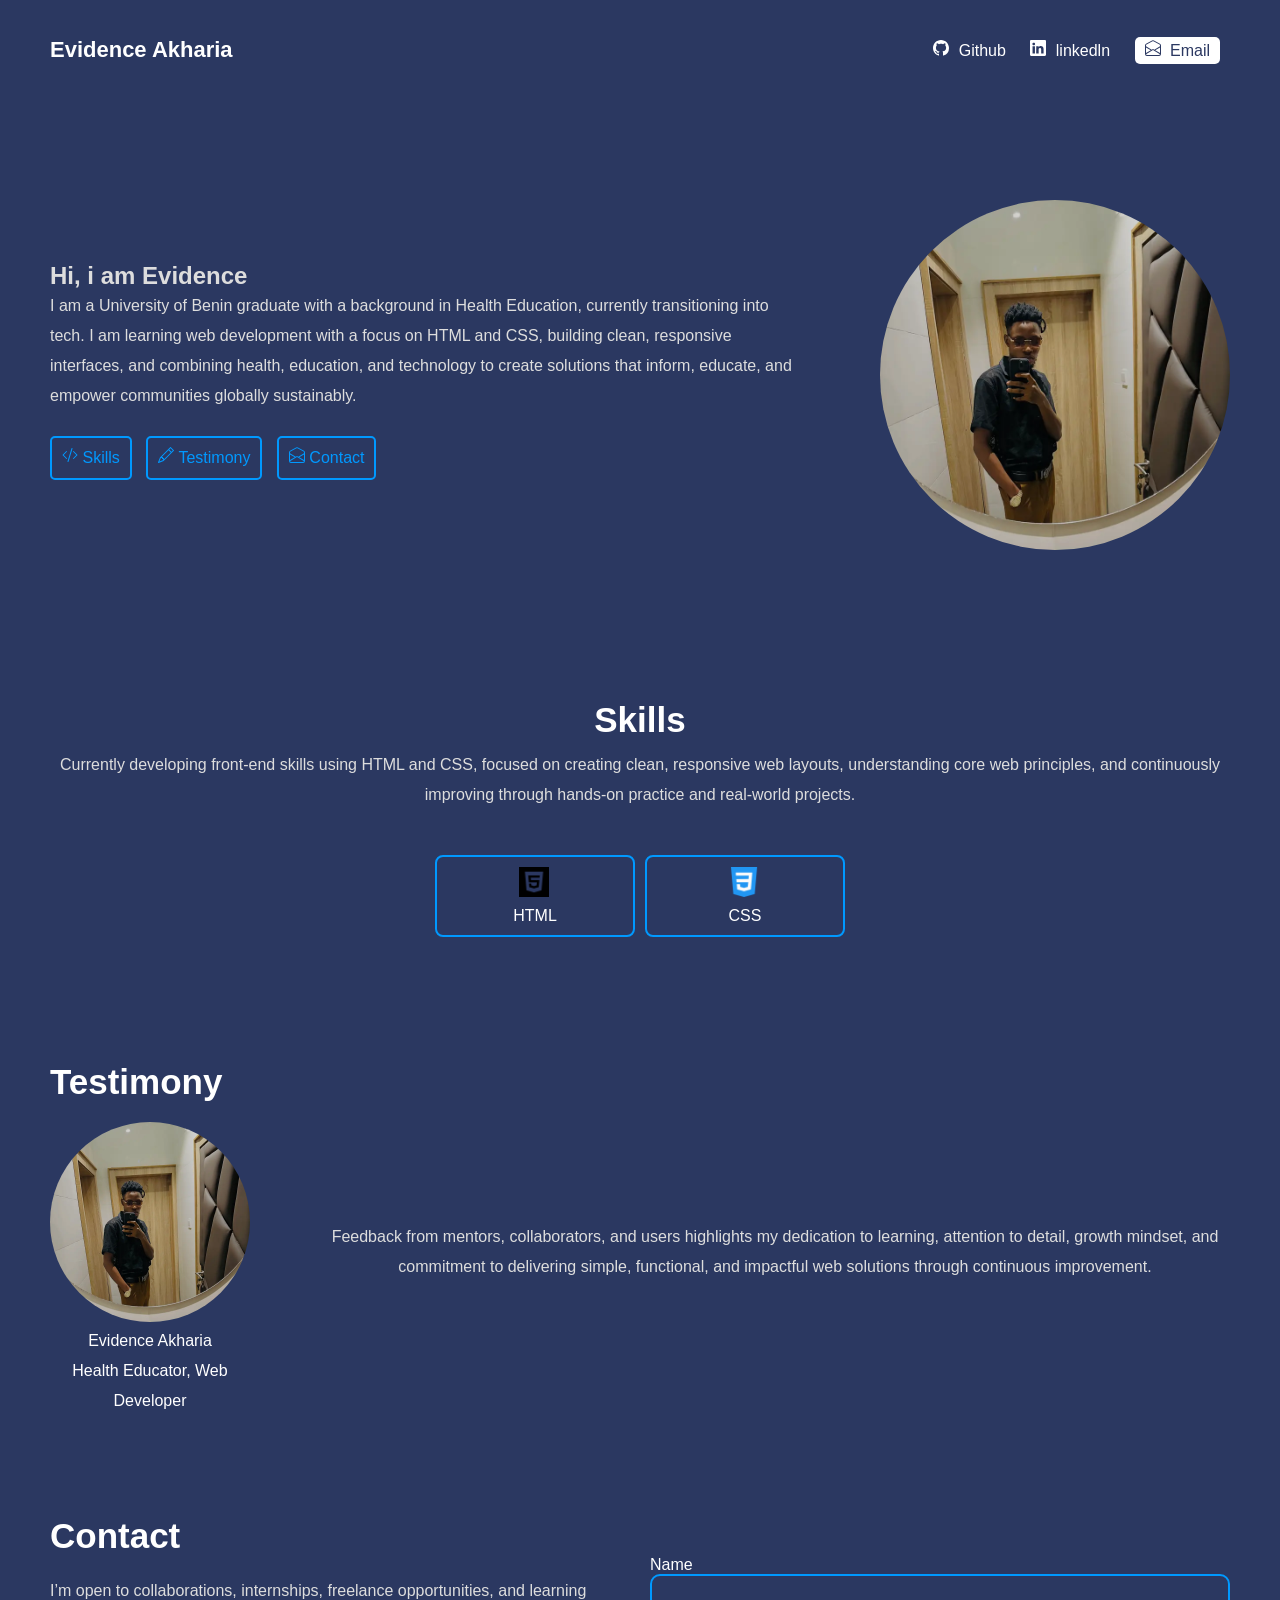
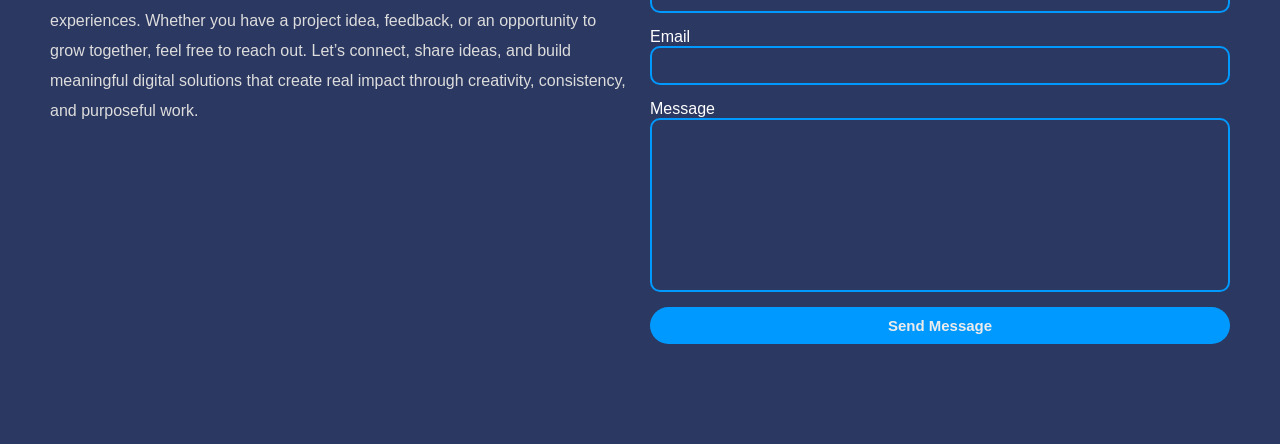
==== index.html @ e3f23f9c "Update index.html" ====
<!DOCTYPE html>
<html lang="en">
<head>
  <meta charset="UTF-8">
  <meta name="viewport" content="width=device-width, initial-scale=1.0">
  <link rel="stylesheet" href="style.css">
  <link rel="preconnect" href="https://fonts.googleapis.com">
<link rel="preconnect" href="https://fonts.gstatic.com" crossorigin>
<link href="https://fonts.googleapis.com/css2?family=Poppins:ital,wght@0,100;0,200;0,300;0,400;0,500;0,600;0,700;0,800;0,900;1,100;1,200;1,300;1,400;1,500;1,600;1,700;1,800;1,900&display=swap"
 rel="stylesheet">


  <title>My Portfolio</title>

</head>
<body>
  <!-- nav bar -->
  <nav>
    <div class="left">
      <a href="/">Evidence Akharia</a>
    </div>
    
    <div class="right">
     <a href="https://github.com/lovelyevi" target="_blank" 
     rel="noopener noreferrer">
      <svg xmlns="http://www.w3.org/2000/svg" width="16" height="16" fill="currentColor" class="bi bi-github" viewBox="0 0 16 16">
      <path d="M8 0C3.58 0 0 3.58 0 8c0 3.54 2.29 6.53 5.47 7.59.4.07.55-.17.55-.38 0-.19-.01-.82-.01-1.49-2.01.37-2.53-.49-2.69-.94-.09-.23-.48-.94-.82-1.13-.28-.15-.68-.52-.01-.53.63-.01 1.08.58 1.23.82.72 1.21 1.87.87 2.33.66.07-.52.28-.87.51-1.07-1.78-.2-3.64-.89-3.64-3.95 0-.87.31-1.59.82-2.15-.08-.2-.36-1.02.08-2.12 0 0 .67-.21 2.2.82.64-.18 1.32-.27 2-.27s1.36.09 2 .27c1.53-1.04 2.2-.82 2.2-.82.44 1.1.16 1.92.08 2.12.51.56.82 1.27.82 2.15 0 3.07-1.87 3.75-3.65 3.95.29.25.54.73.54 1.48 0 1.07-.01 1.93-.01 2.2 0 .21.15.46.55.38A8.01 8.01 0 0 0 16 8c0-4.42-3.58-8-8-8"/>
      </svg>
     <span>Github</span>
    </a>

    <a href="www.linkedin.com/in/john-evidence-akharia-oo1" target="_blank" 
    rel="noopener noreferrer">
    <svg xmlns="http://www.w3.org/2000/svg" width="16" height="16" fill="currentColor" class="bi bi-linkedin" viewBox="0 0 16 16">
      <path d="M0 1.146C0 .513.526 0 1.175 0h13.65C15.474 0 16 .513 16 1.146v13.708c0 .633-.526 1.146-1.175 1.146H1.175C.526 16 0 15.487 0 14.854zm4.943 12.248V6.169H2.542v7.225zm-1.2-8.212c.837 0 1.358-.554 1.358-1.248-.015-.709-.52-1.248-1.342-1.248S2.4 3.226 2.4 3.934c0 .694.521 1.248 1.327 1.248zm4.908 8.212V9.359c0-.216.016-.432.08-.586.173-.431.568-.878 1.232-.878.869 0 1.216.662 1.216 1.634v3.865h2.401V9.25c0-2.22-1.184-3.252-2.764-3.252-1.274 0-1.845.7-2.165 1.193v.025h-.016l.016-.025V6.169h-2.4c.03.678 0 7.225 0 7.225z"/>
    </svg>
    <span>linkedln</span>
    </a>

    <a href="mailto:evidence.developer@gmail.com">
      <svg xmlns="http://www.w3.org/2000/svg" width="16" height="16" fill="currentColor" class="bi bi-envelope-open" viewBox="0 0 16 16">
        <path d="M8.47 1.318a1 1 0 0 0-.94 0l-6 3.2A1 1 0 0 0 1 5.4v.817l5.75 3.45L8 8.917l1.25.75L15 6.217V5.4a1 1 0 0 0-.53-.882zM15 7.383l-4.778 2.867L15 13.117zm-.035 6.88L8 10.082l-6.965 4.18A1 1 0 0 0 2 15h12a1 1 0 0 0 .965-.738ZM1 13.116l4.778-2.867L1 7.383v5.734ZM7.059.435a2 2 0 0 1 1.882 0l6 3.2A2 2 0 0 1 16 5.4V14a2 2 0 0 1-2 2H2a2 2 0 0 1-2-2V5.4a2 2 0 0 1 1.059-1.765z"/>
      </svg>
     <span>Email</span>

    </a>

    </div>
    
  </nav>

  <main>
    <!-- Section 1:Hero -->
    
    
    
    <section class="hero">
      <div class="text">
        <h2>
          Hi, i am Evidence
        </h2>
        <p>
          I am a University of Benin graduate with a background in Health Education, currently transitioning into tech. I am learning web development with a focus on HTML and CSS, building clean, responsive interfaces, and combining health, education, and technology to create solutions that inform, educate, and empower communities globally sustainably.
        </p>

        <div class="links">
          <a href="#skills">
            <svg xmlns="http://www.w3.org/2000/svg" width="16" height="16" fill="currentColor" class="bi bi-code-slash" viewBox="0 0 16 16">
              <path d="M10.478 1.647a.5.5 0 1 0-.956-.294l-4 13a.5.5 0 0 0 .956.294zM4.854 4.146a.5.5 0 0 1 0 .708L1.707 8l3.147 3.146a.5.5 0 0 1-.708.708l-3.5-3.5a.5.5 0 0 1 0-.708l3.5-3.5a.5.5 0 0 1 .708 0m6.292 0a.5.5 0 0 0 0 .708L14.293 8l-3.147 3.146a.5.5 0 0 0 .708.708l3.5-3.5a.5.5 0 0 0 0-.708l-3.5-3.5a.5.5 0 0 0-.708 0"/>
            </svg>
            <span>Skills</span>
          </a>

          <a href="#testimony">
            <svg xmlns="http://www.w3.org/2000/svg" width="16" height="16" fill="currentColor" class="bi bi-pencil" viewBox="0 0 16 16">
              <path d="M12.146.146a.5.5 0 0 1 .708 0l3 3a.5.5 0 0 1 0 .708l-10 10a.5.5 0 0 1-.168.11l-5 2a.5.5 0 0 1-.65-.65l2-5a.5.5 0 0 1 .11-.168zM11.207 2.5 13.5 4.793 14.793 3.5 12.5 1.207zm1.586 3L10.5 3.207 4 9.707V10h.5a.5.5 0 0 1 .5.5v.5h.5a.5.5 0 0 1 .5.5v.5h.293zm-9.761 5.175-.106.106-1.528 3.821 3.821-1.528.106-.106A.5.5 0 0 1 5 12.5V12h-.5a.5.5 0 0 1-.5-.5V11h-.5a.5.5 0 0 1-.468-.325"/>
            </svg>
            <span>Testimony</span>
          </a>

          <a href="#contact">
            <svg xmlns="http://www.w3.org/2000/svg" width="16" height="16" fill="currentColor" class="bi bi-envelope-open" viewBox="0 0 16 16">
              <path d="M8.47 1.318a1 1 0 0 0-.94 0l-6 3.2A1 1 0 0 0 1 5.4v.817l5.75 3.45L8 8.917l1.25.75L15 6.217V5.4a1 1 0 0 0-.53-.882zM15 7.383l-4.778 2.867L15 13.117zm-.035 6.88L8 10.082l-6.965 4.18A1 1 0 0 0 2 15h12a1 1 0 0 0 .965-.738ZM1 13.116l4.778-2.867L1 7.383v5.734ZM7.059.435a2 2 0 0 1 1.882 0l6 3.2A2 2 0 0 1 16 5.4V14a2 2 0 0 1-2 2H2a2 2 0 0 1-2-2V5.4a2 2 0 0 1 1.059-1.765z"/>
            </svg>
            <span>Contact</span>
          </a>

        </div>

      </div>

      <div class="headshot">
        <img src="images/CULN6166-ezgif.com-gif-maker.webp" alt="Evidence headshot">
      </div>


    </section>

    <!-- Section 2:skills -->
    <section id="#skills" class="skills-section">
      <h2>Skills</h2>
      <div class="text">
        Currently developing front-end skills using HTML and CSS, focused on creating clean, responsive web layouts, understanding core web principles, and continuously improving through hands-on practice and real-world projects.
      </div>

      <div class="cells">
        <div class="cell">
          <img src="icons/html.png">
          <span>HTML</span>
        </div>
      
        <div class="cell">
          <img src="icons/css-3.png">
          <span>CSS</span>
        </div>
      
       
        
      </div>
      
      </div>
      
    </section>

    <!-- Section 3:testimony -->
    <section id="#testimony" class="testimony-section">
        <h2>
          Testimony
        </h2>
        <div class="group">
          <div class="person-details">
            <img src="images/CULN6166-ezgif.com-gif-maker.webp">
            <p>Evidence Akharia</p>
            <p>Health Educator, Web Developer</p>
          </div>
          <div class="text">
            Feedback from mentors, collaborators, and users highlights my dedication to learning, attention to detail, growth mindset, and commitment to delivering simple, functional, and impactful web solutions through continuous improvement.
          </div>
        </div>
        
    </section>



    <!-- Section 4:contact -->
    <section id="#contact" class="contact-section">
      <h2>Contact</h2>

      <div class="group">
        <div class="text">
          I’m open to collaborations, internships, freelance opportunities, and learning experiences. Whether you have a project idea, feedback, or an opportunity to grow together, feel free to reach out. Let’s connect, share ideas, and build meaningful digital solutions that create real impact through creativity, consistency, and purposeful work.
        </div>

        <form action="https://api.web3forms.com/submit" method="POST">
          <input type="hidden" name="access_key" value="8745404b-7809-46c3-86e7-7dfbaac0c46a">

          <label for="name">Name</label>
          <input type="text" id="name" name="name" required>
        
          <label for="email">Email</label>
          <input type="email" id="email" name="email" required>
        
          <label for="message">Message</label>
          <textarea id="message" name="message" cols="30" rows="10"></textarea>
         
          <button type="submit">Send Message</button>
          <input type="hidden" name="redirect" value="https://lovelyevi.github.io/My-Portfolio/thank.html">
        </form>

         
      </div>
    </section>
  </main>

</body>

</html>
---- style.css ----
:root{
  --text-color: white;
  --link-color: rgb(0, 153, 255);
  --background-color: rgb(43, 56, 97);
}

*{
  padding: 0px;
  margin: 0px;
  box-sizing: border-box;
}

html{
  scroll-behavior: smooth;
}

body{
  font-family: 'poppings', sans-serif;
  background-color: var(--background-color);
}

a{
  color: var(--link-color);
  text-decoration: none;
  
}

/* Navbar */
nav{
  display: flex;
  justify-content: space-between;
  padding:  50px;
  align-items: center;
  height: 80px;
}

nav .left a{
  color: var(--text-color);
  font-size: 22px;
  font-weight: 600;
}


nav .right a{
  color: var(--text-color);
  margin: 10px;
}

nav .right a:last-child{
  color: var(--background-color);
  background-color: var(--text-color);
  padding-top: 5px;
  padding-bottom: 5px;
  padding-right: 10px;
  padding-left: 10px;
  border-radius: 5px;
}

nav .right a span{
  margin-left: 5px;
}

/* SECTION 1: hero */

.hero{
  display: flex;
  justify-content: space-between;
  padding: 50px;
  margin-top: 50px;
  align-items: center;
  gap: 40px;
  line-height: 30px;
  margin-bottom: 100px;
 
}

.hero .text{
  flex: 50;
    
}

.hero .text .links a{
  display: inline-block;
  padding: 5px 10px;
  border: 2px solid var(--link-color);
  border-radius: 5px;
  margin-right: 10px;
  margin-bottom: 10px;
  transition: 0.15s;
}

.hero .text .links a:hover{
  color: var(--text-color);
  border: 2px solid var(--text-color);
}

.hero .headshot{
  flex: 2;
  display: flex;
  justify-content: right;
}

.hero .headshot img{
  border-radius: 50%;
  width: 350px;
  margin-left: 40px;
  transition: box-shadow 0.15s;
}

.hero .headshot img:hover{
  box-shadow: 0px 0px 20px rgba(255, 255, 255, 0.5);
}
.links{
  margin-top: 25px;
}

/* SKILLS SECTION 2 */
.skills-section {
  padding:0 50px;
  margin-bottom: 100px;
  
}

.skills-section h2 {
  text-align: center;
  font-size: 35px;
  color: var(--text-color);
}

.skills-section .text {
  text-align: center;
  margin-top: 10px;
  margin-bottom: 20px;
  line-height: 30px;
}

.skills-section .cells {
  text-align: center;
  display: flex;
  justify-content: center;
  padding: 20px;
  flex-wrap: wrap;
}

.skills-section .cells .cell {
  text-align: center;
  display: flex;
  justify-content: center;
  padding: 20px;
  flex-wrap: wrap;
  gap: 10px;
  
  padding-left: 70px;
  padding-right: 70px;
  padding-top: 10px;
  padding-bottom: 10px;
  width: 200px;
  border: solid 2px var(--link-color);
  border-radius: 8px;
  margin: 5px;
  cursor: pointer;
}

.skills-section .cells :hover{
  border: solid 2px var(--text-color);
  transition: 0.15s;

}
.skills-section .cells .cell :hover{
  border: none;
}

.skills-section .cells .cell img {
 width: 30px;
 height: 30px;
 object-fit: contain;
 margin-right: 2px;
}

.skills-section .cells span{
  color: var(--text-color);
  
}
.text{
  color: rgb(221, 221, 221);
}

/* CELLS */

.cells img{
  width: 50px;
}

/* SECTION 3 TESTIMONY */
.testimony-section h2{
  font-size: 35px;
  color: var(--text-color);
  margin-bottom: 20px;
}

.testimony-section{
padding: 0px 50px;
margin-bottom: 100px;
}

.testimony-section .group{
  display: flex;
  text-align: center;
  gap: 50px;
}
.testimony-section .group .text{
 margin-top: 100px;
 margin-left: 20px;
 line-height: 30px;
}

.testimony-section .group .person-details p{
  color: var(--text-color);
  line-height: 30px;
}

/* SECTION 4 Contact SECTION */

.contact-section{
  padding: 0px 50px;
  margin-bottom: 100px;
}

.contact-section h2{
  font-size: 35px;
  color: var(--text-color);
}

.contact-section .group .text{
  margin-right: 20px;
  flex: 3px;
  margin-top: 20px;
  line-height: 30px;
}

.contact-section .group{
  display: flex;
  
}

.contact-section .group form{
  flex: 3px;
  display: flex;
  flex-direction: column;
}
.contact-section .group form label{
  color: var(--text-color);
}

.contact-section .group form input,
.contact-section .group form textarea{
  padding: 10px;
  margin-bottom: 15px;
  resize: none;
  color: var(--text-color);
  border: solid 2px var(--link-color);
  background-color: transparent;
  border-radius: 10px;
  transition: border 0.15s;
}


.contact-section .group form textarea:hover{
  border: solid 2px var(--text-color);
}

.contact-section .group form input:hover{
  border: solid 2px var(--text-color);
}

.contact-section .group button{
  padding: 10px;
  border-radius: 70px;
  border: none;
  font-size: 15px;
  font-weight: bold;
  color: rgb(236, 236, 236);
  background-color: var(--link-color);
  cursor: pointer;
  transition: box-shadow, background-color, color 0.15s;
}

.contact-section .group button:active{
  background-color: var(--link-color);
  color: var(--text-color);
}

.contact-section .group button:hover{
  background-color:rgb(206, 201, 201);
  color: var(--link-color);
  box-shadow: 0px 0px 20px rgba(230, 224, 224, 0.911);
} 
@media (max-width: 850px){
  .hero{
    flex-direction: column-reverse;
  } 


}

@media (max-width: 740px){
  .hero .text h2{
    font-size: 35px;
  }

  .hero .headshot img{
    width: 300px;
  }

  /* TESTIMONY SECTION */
  .testimony-section{
    text-align: center;
    padding: 0 20px;
  }

  .testimony-section .group{
    flex-direction: column;
  }

  /* CONTACT SECTION */
  .contact-section .group{
    flex-direction: column;
  }
  .contact-section{
    padding: 20px;
  }
}

@media (max-width: 600px){
  /* navbar */
  nav{
    padding: 20px;
  }

  nav .right a span{
    display: none;
  }

  nav.right a {
    font-size: 22px;
  }

  nav .right a:last-child{
    color: var(--text-color);
    background-color: transparent;
    padding: 0px;
  }
/* HERO SECTION */
  .hero{
    padding: 0 20px;
  }

  .hero .text h2{
    font-size: 20px;
  }

  .skills-section {
    padding: 20px;
  }

  .skills-section .cells .cell span{
    font-size: 16px;
  }

/* CONTACT SECTION */
  
}


.testimony-section .group .person-details img{
  width: 200px;
  border-radius: 50%;
  transition: box-shadow 0.15s;
}

.testimony-section .group .person-details img:hover{
  box-shadow: 0px 0px 20px rgba(255, 255, 255, 0.5);
  cursor: pointer;
}
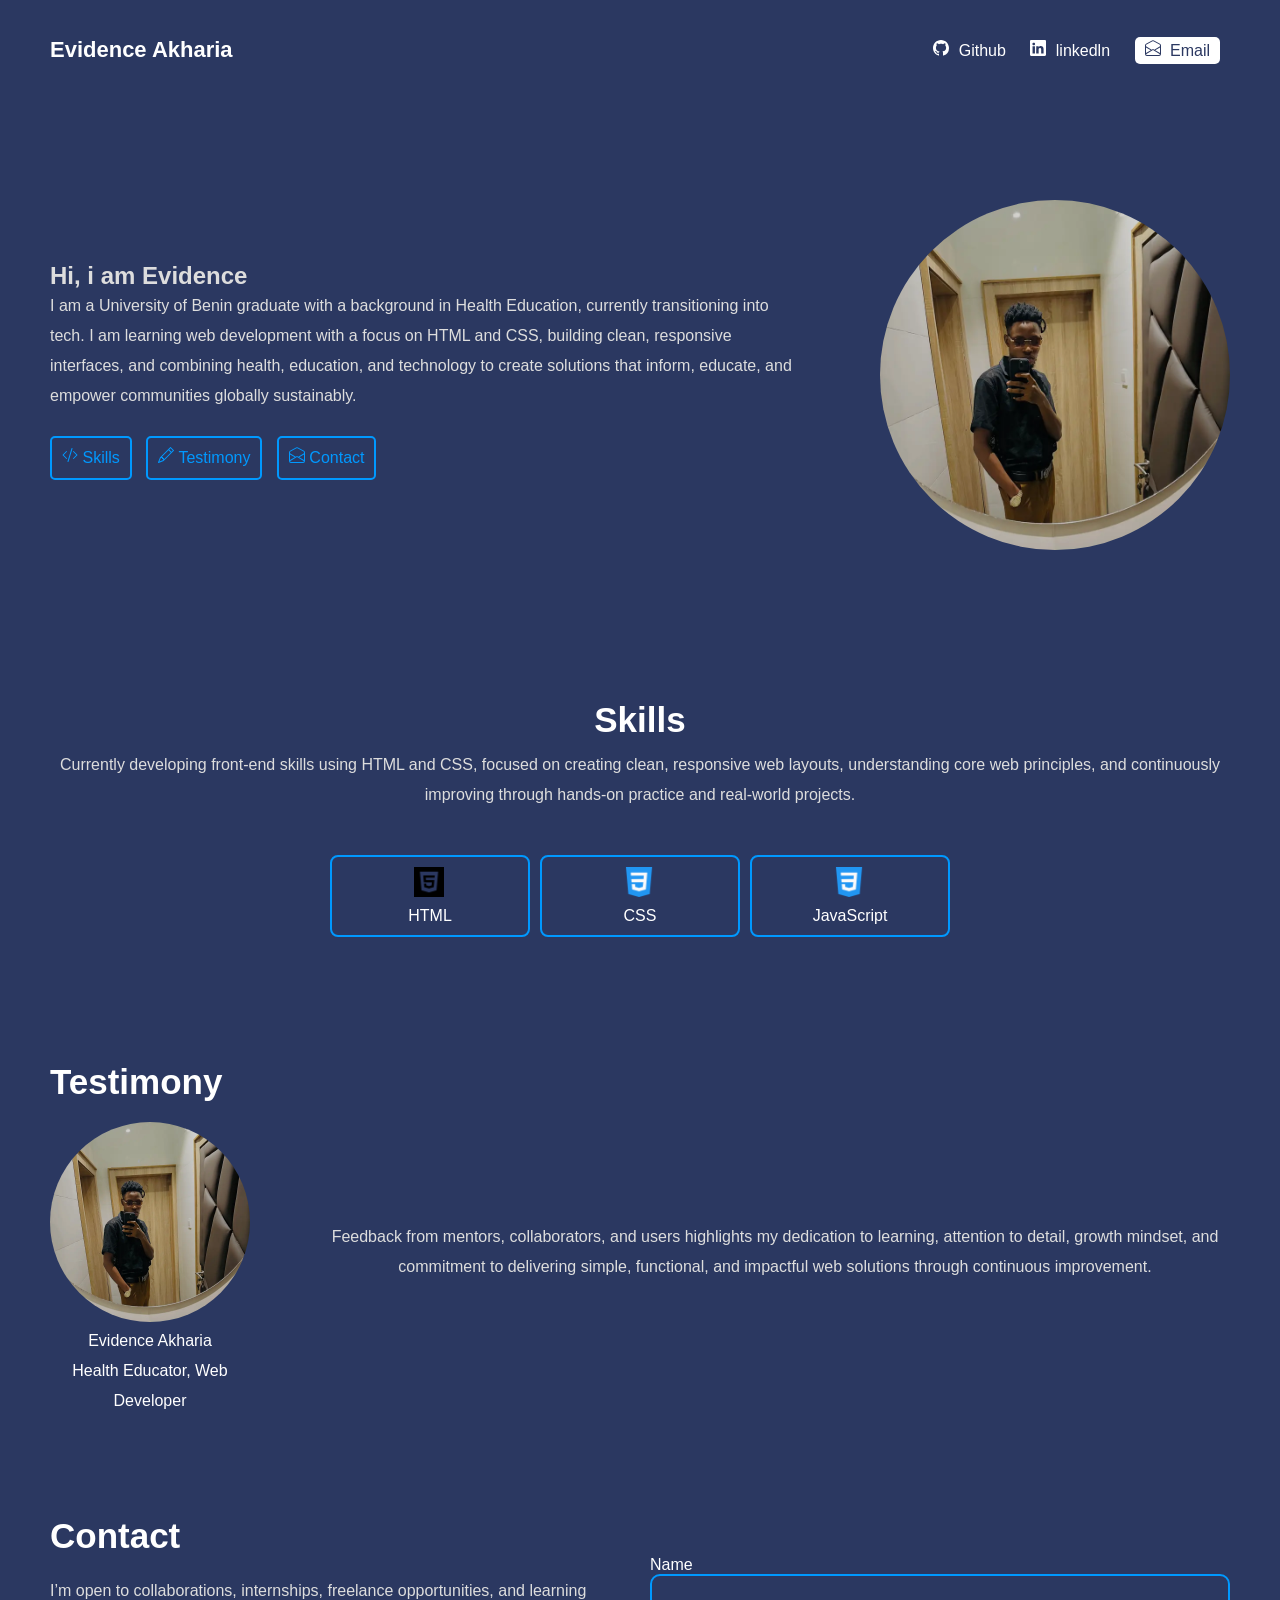
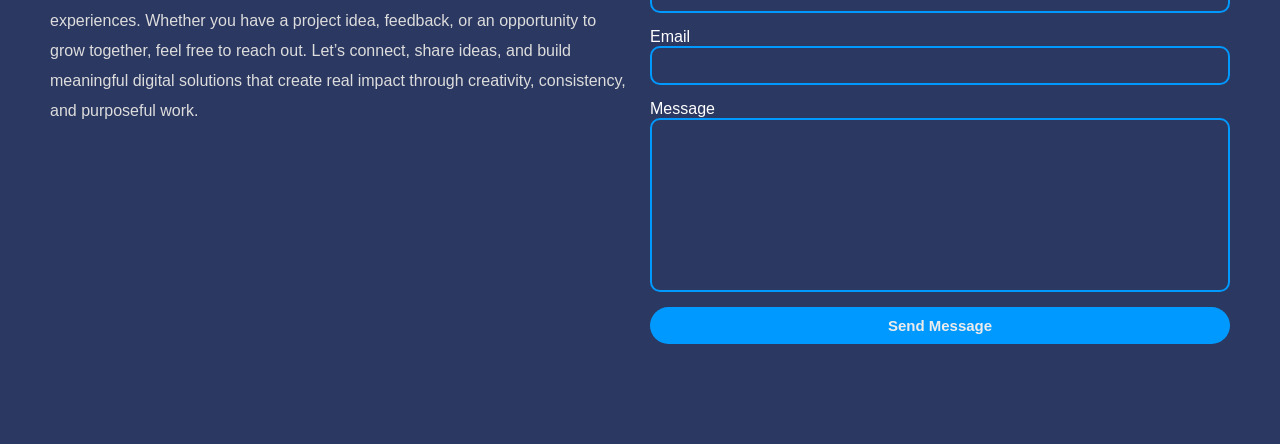
==== commit 8c6c7cb5: "Update index.html" ====
--- a/index.html
+++ b/index.html
@@ -112,6 +112,11 @@
         <div class="cell">
           <img src="icons/css-3.png">
           <span>CSS</span>
+        </div>
+        
+        <div class="cell">
+          <img src="icons/css-3.png">
+          <span>JavaScript</span>
         </div>
       
        
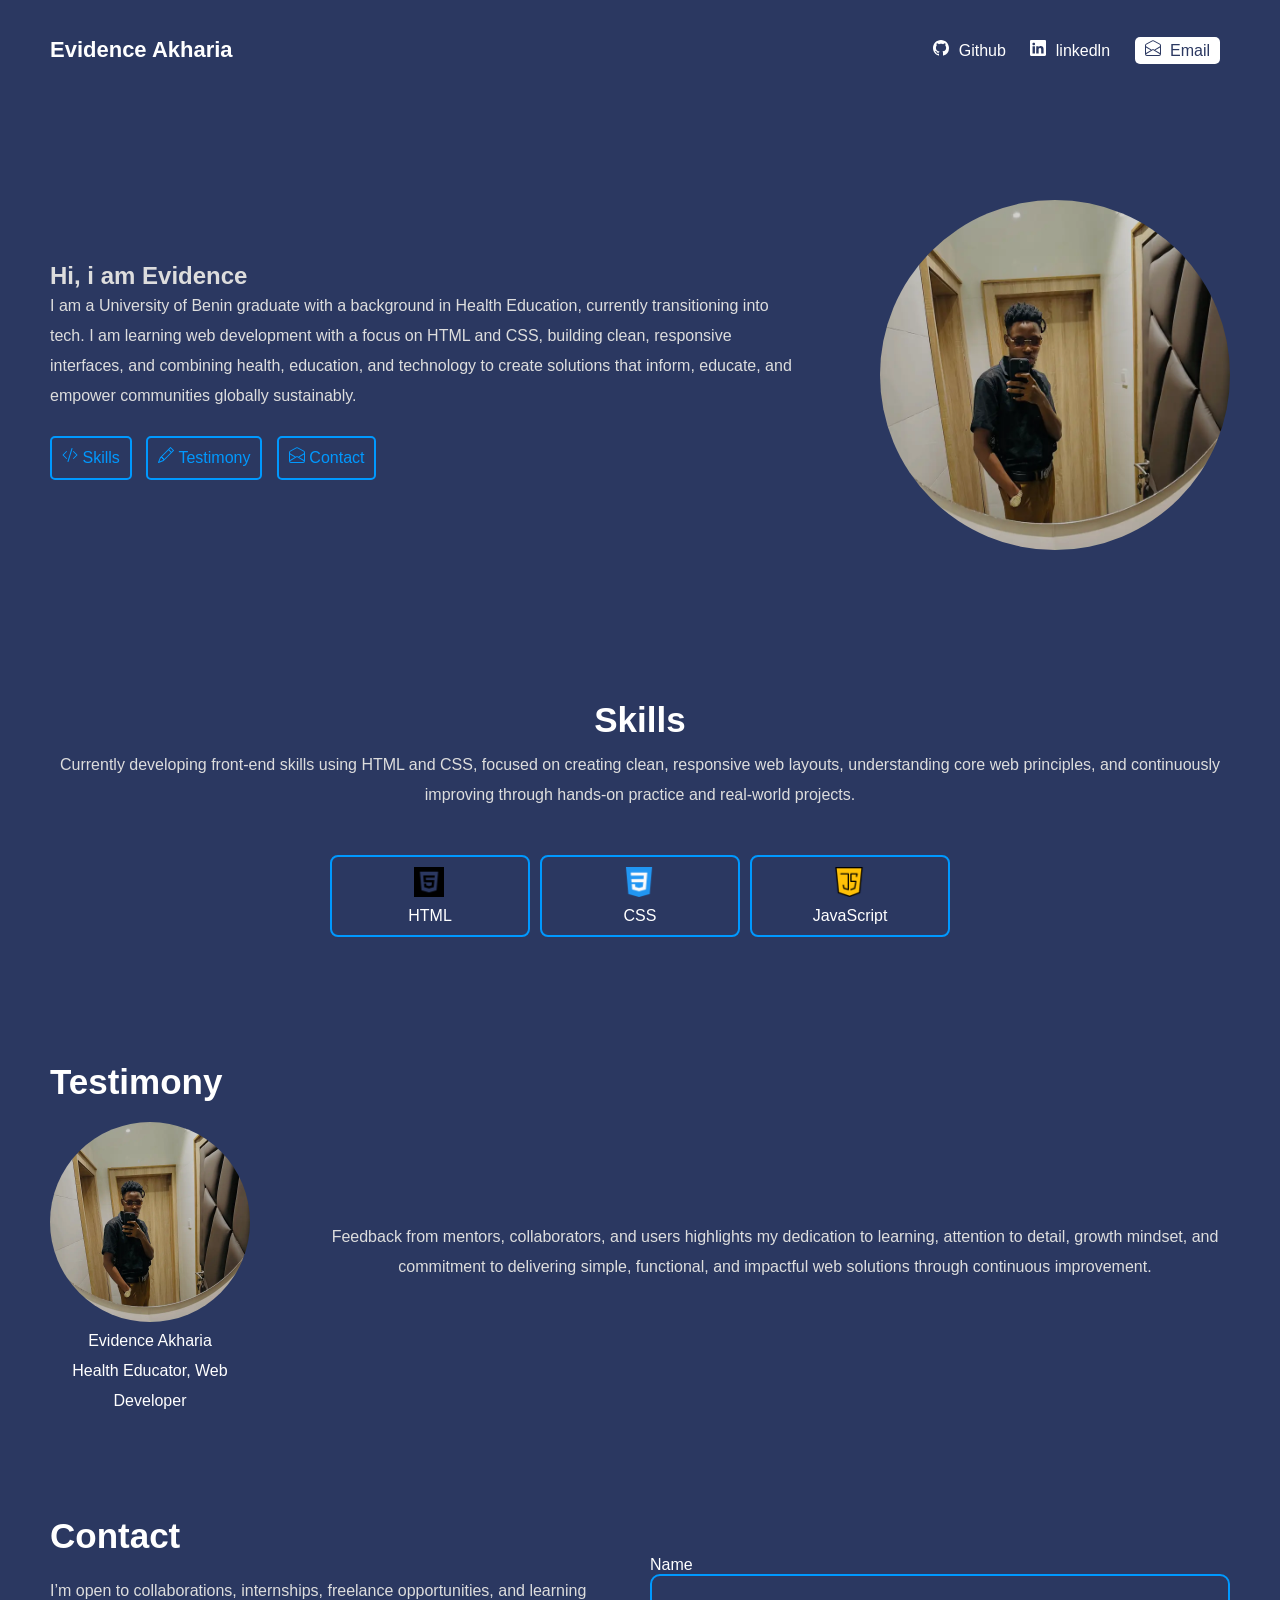
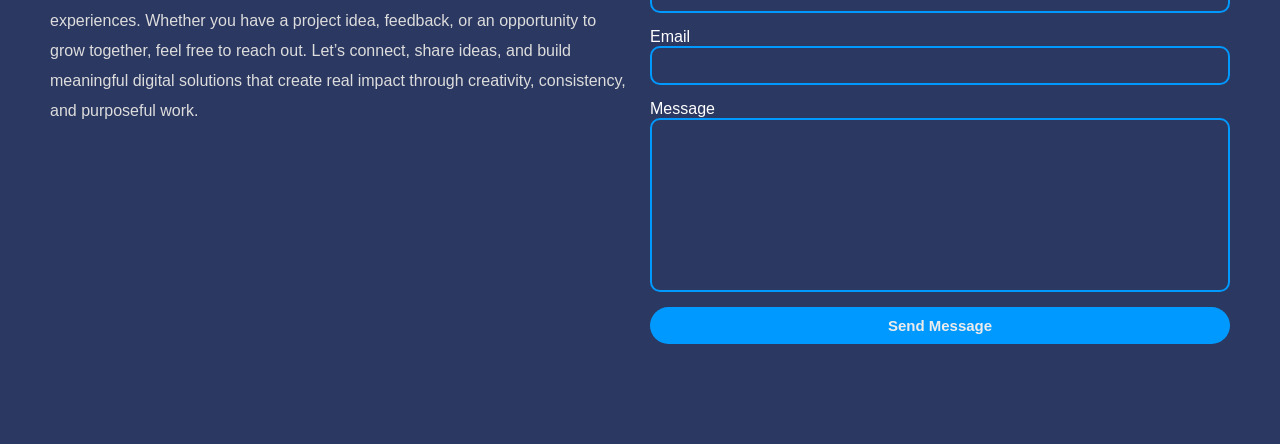
==== commit b18dd631: "Update index.html" ====
--- a/index.html
+++ b/index.html
@@ -115,7 +115,7 @@
         </div>
         
         <div class="cell">
-          <img src="icons/css-3.png">
+          <img src="icons/java-script.png">
           <span>JavaScript</span>
         </div>
       
